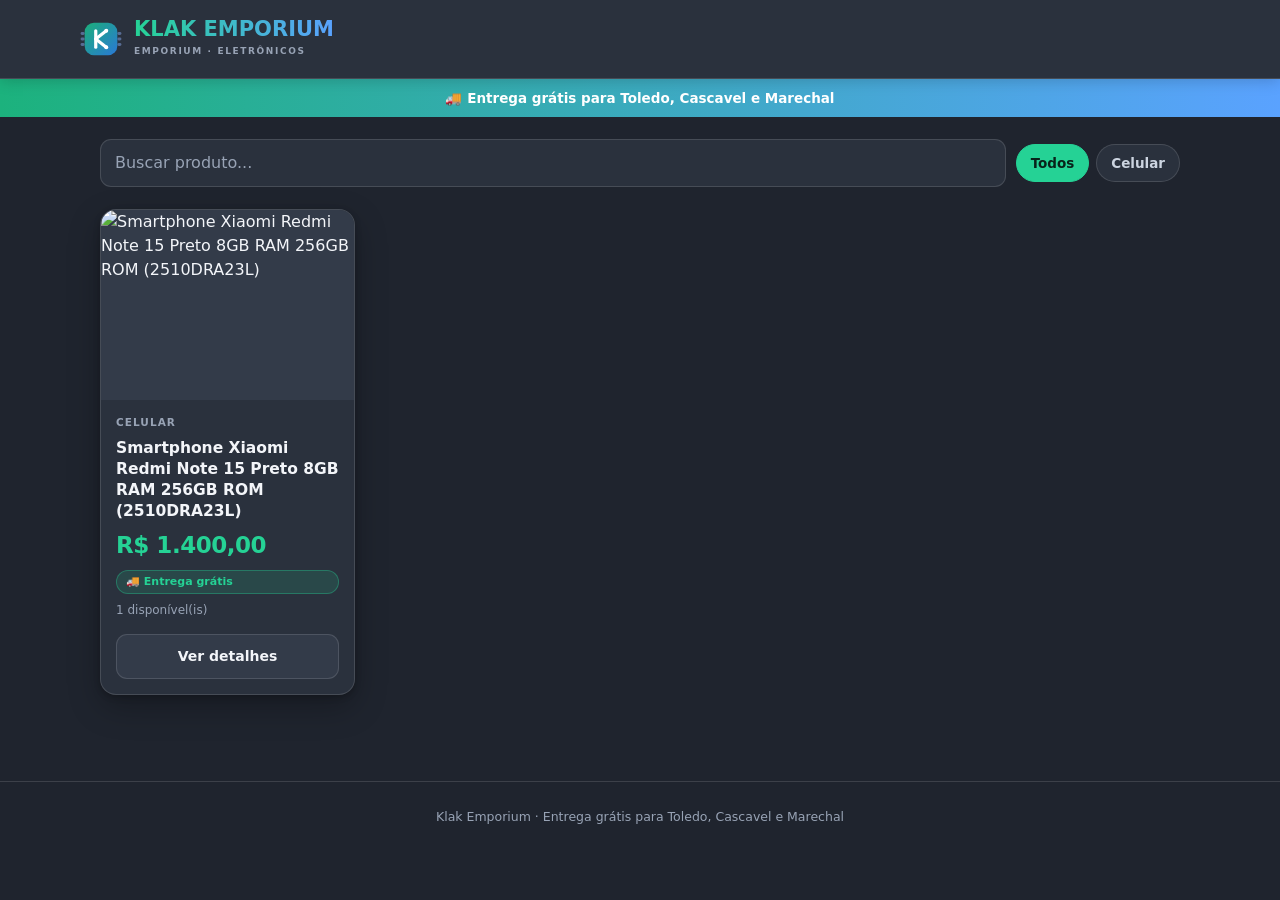
==== vitrine.html @ 5bde72e8 "Add files via upload" ====
<!DOCTYPE html>
<html lang="pt-BR"><head><meta charset="UTF-8">
<meta name="viewport" content="width=device-width,initial-scale=1">
<title>Klak Emporium</title>
<meta name="description" content="">
<link rel="icon" type="image/svg+xml" href="data:image/svg+xml,%3Csvg xmlns='http://www.w3.org/2000/svg' viewBox='0 0 72 72'%3E%3Cdefs%3E%3ClinearGradient id='g' x1='0' y1='0' x2='1' y2='1'%3E%3Cstop offset='0' stop-color='%231baf7a'/%3E%3Cstop offset='1' stop-color='%232a78d6'/%3E%3C/linearGradient%3E%3C/defs%3E%3Crect x='4' y='4' width='64' height='64' rx='18' fill='url(%23g)'/%3E%3Cg stroke='%23fff' stroke-width='6' stroke-linecap='round' fill='none'%3E%3Cpath d='M26 20 V52'/%3E%3Cpath d='M26 36 L46 20'/%3E%3Cpath d='M26 36 L46 52'/%3E%3C/g%3E%3Ccircle cx='46' cy='20' r='4' fill='%23fff'/%3E%3Ccircle cx='46' cy='52' r='4' fill='%23fff'/%3E%3C/svg%3E">
<style>
:root{--bg:#1f242e;--surf:#2a313d;--surf2:#333b49;--ink:#f3f5f9;--ink2:#ccd4e0;--muted:#98a3b5;
--bd:rgba(255,255,255,.13);--brand:#25d295;--brand2:#1cb27d;--accent:#5aa2ff;--sh:0 2px 6px rgba(0,0,0,.22),0 12px 32px rgba(0,0,0,.26)}
*{box-sizing:border-box}
body{margin:0;font-family:system-ui,-apple-system,"Segoe UI",Roboto,sans-serif;background:var(--bg);color:var(--ink);line-height:1.5}
a{color:inherit}
header{background:var(--surf);border-bottom:1px solid var(--bd);padding:18px 20px;position:sticky;top:0;z-index:9;box-shadow:0 2px 14px rgba(0,0,0,.18)}
.hwrap{max-width:1120px;margin:0 auto;display:flex;align-items:center;gap:13px;flex-wrap:wrap}
.brand{display:flex;align-items:center;gap:12px;cursor:pointer}
.kname{font-size:21px;font-weight:800;background:linear-gradient(90deg,var(--brand),var(--accent));-webkit-background-clip:text;background-clip:text;color:transparent;line-height:1}
.ktag{font-size:9px;letter-spacing:.18em;color:var(--muted);font-weight:700;margin-top:5px}
.slogan{color:var(--muted);font-size:14px;margin-left:auto}
.ship{background:linear-gradient(90deg,var(--brand2),var(--accent));color:#fff;text-align:center;font-size:13.5px;font-weight:700;padding:9px 16px}
.tools{max-width:1120px;margin:22px auto 0;padding:0 20px;display:flex;gap:10px;flex-wrap:wrap;align-items:center}
#q{flex:1;min-width:200px;padding:11px 14px;border-radius:11px;border:1px solid var(--bd);background:var(--surf);color:var(--ink);font:inherit}
#q::placeholder{color:var(--muted)}
.chips{display:flex;gap:7px;flex-wrap:wrap}
.chip{padding:8px 14px;border-radius:999px;border:1px solid var(--bd);background:var(--surf);color:var(--ink2);font:inherit;font-size:13.5px;font-weight:600;cursor:pointer}
.chip:hover{background:var(--surf2)}
.chip.active{background:var(--brand);border-color:var(--brand);color:#08231a}
main{max-width:1120px;margin:0 auto;padding:22px 20px 60px}
.grid{display:grid;grid-template-columns:repeat(auto-fill,minmax(250px,1fr));gap:20px}
.card{background:var(--surf);border:1px solid var(--bd);border-radius:16px;overflow:hidden;box-shadow:var(--sh);display:flex;flex-direction:column;cursor:pointer;transition:transform .13s,box-shadow .13s,border-color .13s}
.card:hover{transform:translateY(-4px);border-color:var(--brand);box-shadow:0 16px 44px rgba(0,0,0,.34)}
.media{aspect-ratio:4/3;background:var(--surf2);display:grid;place-items:center;overflow:hidden}
.media img{width:100%;height:100%;object-fit:cover}.media .ph{font-size:52px;opacity:.45}
.body{padding:15px;display:flex;flex-direction:column;gap:7px;flex:1}
.cat{font-size:10.5px;font-weight:800;letter-spacing:.1em;text-transform:uppercase;color:var(--muted)}
.card h2{font-size:15.5px;margin:0;font-weight:700;line-height:1.35}
.price{font-size:23px;font-weight:800;color:var(--brand);letter-spacing:-.02em}
.tagfree{display:inline-block;font-size:11px;font-weight:800;color:var(--brand);background:rgba(37,210,149,.14);border:1px solid rgba(37,210,149,.35);padding:3px 9px;border-radius:999px}
.stock{font-size:12px;color:var(--muted)}
.cta{display:block;margin:0 15px 15px;padding:11px;border-radius:11px;background:var(--surf2);border:1px solid var(--bd);color:var(--ink);text-align:center;font-weight:700;font-size:14px}
.none{text-align:center;color:var(--muted);padding:50px 20px;display:none}
.back{background:none;border:none;color:var(--ink2);font:inherit;font-size:14px;font-weight:600;cursor:pointer;padding:8px 0;margin-bottom:12px;display:flex;align-items:center;gap:7px}
.back:hover{color:var(--brand)}
.detail{display:grid;grid-template-columns:1.05fr .95fr;gap:34px;align-items:start}
@media(max-width:820px){.detail{grid-template-columns:1fr;gap:22px}}
.gal .big{background:var(--surf);border:1px solid var(--bd);border-radius:16px;overflow:hidden;aspect-ratio:1;display:grid;place-items:center}
.gal .big img{width:100%;height:100%;object-fit:contain}
.gal .big .ph{font-size:88px;opacity:.4}
.thumbs{display:flex;gap:9px;margin-top:11px;flex-wrap:wrap}
.thumbs img{width:66px;height:66px;object-fit:cover;border-radius:10px;border:2px solid transparent;cursor:pointer;background:var(--surf2)}
.thumbs img.on{border-color:var(--brand)}
.info h1{font-size:25px;margin:0 0 6px;line-height:1.25;letter-spacing:-.01em}
.info .pbox{background:var(--surf);border:1px solid var(--bd);border-radius:16px;padding:20px;margin:16px 0}
.info .big-price{font-size:36px;font-weight:800;color:var(--brand);letter-spacing:-.02em;line-height:1}
.info .desc{color:var(--ink2);white-space:pre-wrap;font-size:15px}
.wa{display:flex;align-items:center;justify-content:center;gap:9px;width:100%;margin-top:14px;padding:15px;border-radius:13px;background:var(--brand);color:#08231a;text-decoration:none;font-weight:800;font-size:16px;border:none;cursor:pointer}
.wa:hover{background:var(--brand2);color:#fff}
.share{width:100%;margin-top:9px;padding:11px;border-radius:11px;background:var(--surf2);border:1px solid var(--bd);color:var(--ink2);font:inherit;font-weight:700;font-size:13.5px;cursor:pointer}
.share:hover{color:var(--ink)}
.vid{margin-top:18px;border-radius:14px;overflow:hidden;background:#000;aspect-ratio:16/9}
.vid iframe,.vid video{width:100%;height:100%;border:0;display:block}
.secttl{font-size:12px;font-weight:800;letter-spacing:.1em;text-transform:uppercase;color:var(--muted);margin:22px 0 8px}
footer{text-align:center;color:var(--muted);font-size:12.5px;padding:26px 20px 40px;border-top:1px solid var(--bd);margin-top:26px}
.hide{display:none!important}
</style></head><body>
<header><div class="hwrap"><div class="brand" onclick="location.hash=''"><svg viewBox="0 0 72 72" width="42" height="42" aria-hidden="true"><defs><linearGradient id="kg" x1="0" y1="0" x2="1" y2="1"><stop offset="0" stop-color="#1baf7a"/><stop offset="1" stop-color="#2a78d6"/></linearGradient></defs><g fill="#8fb4ff" opacity=".45"><rect x="1" y="24" width="7" height="5" rx="2.5"/><rect x="1" y="33.5" width="7" height="5" rx="2.5"/><rect x="1" y="43" width="7" height="5" rx="2.5"/><rect x="64" y="24" width="7" height="5" rx="2.5"/><rect x="64" y="33.5" width="7" height="5" rx="2.5"/><rect x="64" y="43" width="7" height="5" rx="2.5"/></g><rect x="8" y="8" width="56" height="56" rx="16" fill="url(#kg)"/><g stroke="#fff" stroke-width="5.5" stroke-linecap="round" fill="none"><path d="M27 22 V50"/><path d="M27 36 L45 22"/><path d="M27 36 L45 50"/></g><circle cx="45" cy="22" r="3.4" fill="#fff"/><circle cx="45" cy="50" r="3.4" fill="#fff"/></svg><div><div class="kname">KLAK EMPORIUM</div><div class="ktag">EMPORIUM · ELETRÔNICOS</div></div></div></div></header>
<div class="ship">🚚 Entrega grátis para Toledo, Cascavel e Marechal</div>
<div class="tools" id="tools"><input id="q" type="search" placeholder="Buscar produto..."><div class="chips" id="chips"></div></div>
<main><div id="home"><div class="grid" id="grid"></div><div class="none" id="none">Nenhum produto encontrado.</div></div><div id="detail" class="hide"></div></main>
<footer>Klak Emporium · Entrega grátis para Toledo, Cascavel e Marechal</footer>
<script>
var P=[{"id":"prod_mtkcmu7b9oza30","n":"Smartphone Xiaomi Redmi Note 15 Preto 8GB RAM 256GB ROM (2510DRA23L)","c":"Celular","pr":1400,"d":"• Redmi Note 15 4G","im":["https://m.media-amazon.com/images/I/61XgofTTv1L.jpg","https://m.media-amazon.com/images/I/415mBguZF6L.jpg","https://m.media-amazon.com/images/I/61we00Sj7PL.jpg","https://m.media-amazon.com/images/I/411yfT9KSmL.jpg","https://m.media-amazon.com/images/I/61ZadsoZqtL.jpg","https://m.media-amazon.com/images/I/41XESIXseVL.jpg","https://m.media-amazon.com/images/G/32/br-events/2026/9do9/DO/HP/VD78_DO_9do9_SWM2_400x39.jpg","https://m.media-amazon.com/images/S/al-na-9d5791cf-3faf/e3919b74-92c9-4b52-bf8d-f9290f7a86f1.jpeg","https://m.media-amazon.com/images/S/al-na-9d5791cf-3faf/05f9daf4-0621-4fd4-b79f-be058553b303.png","https://m.media-amazon.com/images/I/41XSH21Uw5L.jpg"],"v":"","e":1,"fg":true,"ic":"📱"}];
var ZAP="5545998309108", CATS=["Celular"], SHOWSTOCK=true, FREETXT="Entrega grátis para Toledo, Cascavel e Marechal";
function esc(s){return String(s==null?"":s).replace(/&/g,"&amp;").replace(/</g,"&lt;").replace(/>/g,"&gt;").replace(/"/g,"&quot;");}
function brl(v){return "R$ "+Number(v).toLocaleString("pt-BR",{minimumFractionDigits:2,maximumFractionDigits:2});}
var q=document.getElementById("q"),grid=document.getElementById("grid"),none=document.getElementById("none"),
  home=document.getElementById("home"),detail=document.getElementById("detail"),tools=document.getElementById("tools"),chips=document.getElementById("chips");
var filtro="all";
chips.innerHTML=["all"].concat(CATS).map(function(c){return '<button class="chip'+(c==="all"?" active":"")+'" data-f="'+esc(c)+'">'+(c==="all"?"Todos":esc(c))+'</button>';}).join("");
function cardHTML(p){
  var media=p.im.length?'<img src="'+p.im[0]+'" alt="'+esc(p.n)+'" loading="lazy">':'<div class="ph">'+p.ic+'</div>';
  return '<article class="card" data-id="'+p.id+'"><div class="media">'+media+'</div><div class="body">'+
    '<span class="cat">'+esc(p.c)+'</span><h2>'+esc(p.n)+'</h2>'+
    '<div class="price">'+(p.pr?brl(p.pr):"Consulte")+'</div>'+
    (p.fg&&FREETXT?'<span class="tagfree">🚚 Entrega grátis</span>':"")+
    (SHOWSTOCK?'<div class="stock">'+p.e+' disponível(is)</div>':"")+
  '</div><div class="cta">Ver detalhes</div></article>';
}
function renderHome(){
  var t=(q.value||"").toLowerCase().trim(), n=0, out="";
  P.forEach(function(p){ var ok=(filtro==="all"||p.c===filtro)&&(!t||(p.n+" "+p.d).toLowerCase().indexOf(t)>=0); if(ok){out+=cardHTML(p);n++;} });
  grid.innerHTML=out; none.style.display=n?"none":"block";
}
function waLink(p){
  var msg="Olá! Tenho interesse no produto: "+p.n+(p.pr?" ("+brl(p.pr)+")":"");
  try{ msg+="\n"+location.href.split("#")[0]+"#p="+p.id; }catch(e){}
  return ZAP?("https://wa.me/"+ZAP+"?text="+encodeURIComponent(msg)):"";
}
function videoHTML(v){
  if(!v) return "";
  var yt=v.match(/(?:youtu\.be\/|youtube\.com\/(?:watch\?v=|embed\/|shorts\/))([\w-]{11})/);
  if(yt) return '<div class="vid"><iframe src="https://www.youtube.com/embed/'+yt[1]+'" allowfullscreen loading="lazy"></iframe></div>';
  if(/\.(mp4|webm|ogg)(\?|$)/i.test(v)) return '<div class="vid"><video src="'+esc(v)+'" controls></video></div>';
  return '<p><a href="'+esc(v)+'" target="_blank" rel="noopener">▶ Ver vídeo do produto</a></p>';
}
function renderDetail(p){
  var main=p.im.length?'<img id="mainimg" src="'+p.im[0]+'" alt="'+esc(p.n)+'">':'<div class="ph">'+p.ic+'</div>';
  var th=p.im.length>1?'<div class="thumbs">'+p.im.map(function(s,i){return '<img src="'+s+'" data-i="'+i+'" class="'+(i?"":"on")+'" alt="foto '+(i+1)+'">';}).join("")+'</div>':"";
  var wl=waLink(p);
  detail.innerHTML='<button class="back" id="back">← Voltar para a loja</button><div class="detail">'+
    '<div class="gal"><div class="big">'+main+'</div>'+th+'</div>'+
    '<div class="info"><span class="cat">'+esc(p.c)+'</span><h1>'+esc(p.n)+'</h1>'+
      '<div class="pbox"><div class="big-price">'+(p.pr?brl(p.pr):"Consulte o preço")+'</div>'+
        (p.fg&&FREETXT?'<div style="margin-top:10px"><span class="tagfree">🚚 '+esc(FREETXT)+'</span></div>':"")+
        (SHOWSTOCK?'<div class="stock" style="margin-top:8px">'+p.e+' unidade(s) disponível(is)</div>':"")+
        (wl?'<a class="wa" href="'+wl+'" target="_blank" rel="noopener">💬 Falar no WhatsApp</a>':"")+
        '<button class="share" id="share">🔗 Copiar link deste produto</button>'+
      '</div>'+
      (p.d?'<div class="secttl">Descrição</div><div class="desc">'+esc(p.d)+'</div>':"")+
      videoHTML(p.v)+
    '</div></div>';
  home.classList.add("hide"); tools.classList.add("hide"); detail.classList.remove("hide");
  document.getElementById("back").onclick=function(){ location.hash=""; };
  var sh=document.getElementById("share");
  if(sh) sh.onclick=function(){ var u=location.href; if(navigator.clipboard&&navigator.clipboard.writeText){navigator.clipboard.writeText(u);} sh.textContent="✓ Link copiado!"; setTimeout(function(){sh.textContent="🔗 Copiar link deste produto";},1800); };
  [].forEach.call(detail.querySelectorAll(".thumbs img"),function(im){ im.onclick=function(){ document.getElementById("mainimg").src=im.src; [].forEach.call(detail.querySelectorAll(".thumbs img"),function(x){x.classList.remove("on");}); im.classList.add("on"); }; });
  window.scrollTo(0,0);
}
function route(){
  var m=(location.hash||"").match(/p=([\w-]+)/);
  if(m){ var p=P.filter(function(x){return x.id===m[1];})[0]; if(p){ renderDetail(p); return; } }
  detail.classList.add("hide"); home.classList.remove("hide"); tools.classList.remove("hide"); renderHome();
}
grid.addEventListener("click",function(e){ var c=e.target.closest?e.target.closest(".card"):null; if(c) location.hash="p="+c.dataset.id; });
q.addEventListener("input",renderHome);
chips.addEventListener("click",function(e){ if(e.target.classList.contains("chip")){ [].forEach.call(chips.children,function(x){x.classList.remove("active");}); e.target.classList.add("active"); filtro=e.target.dataset.f; renderHome(); } });
window.addEventListener("hashchange",route);
route();
</script></body></html>
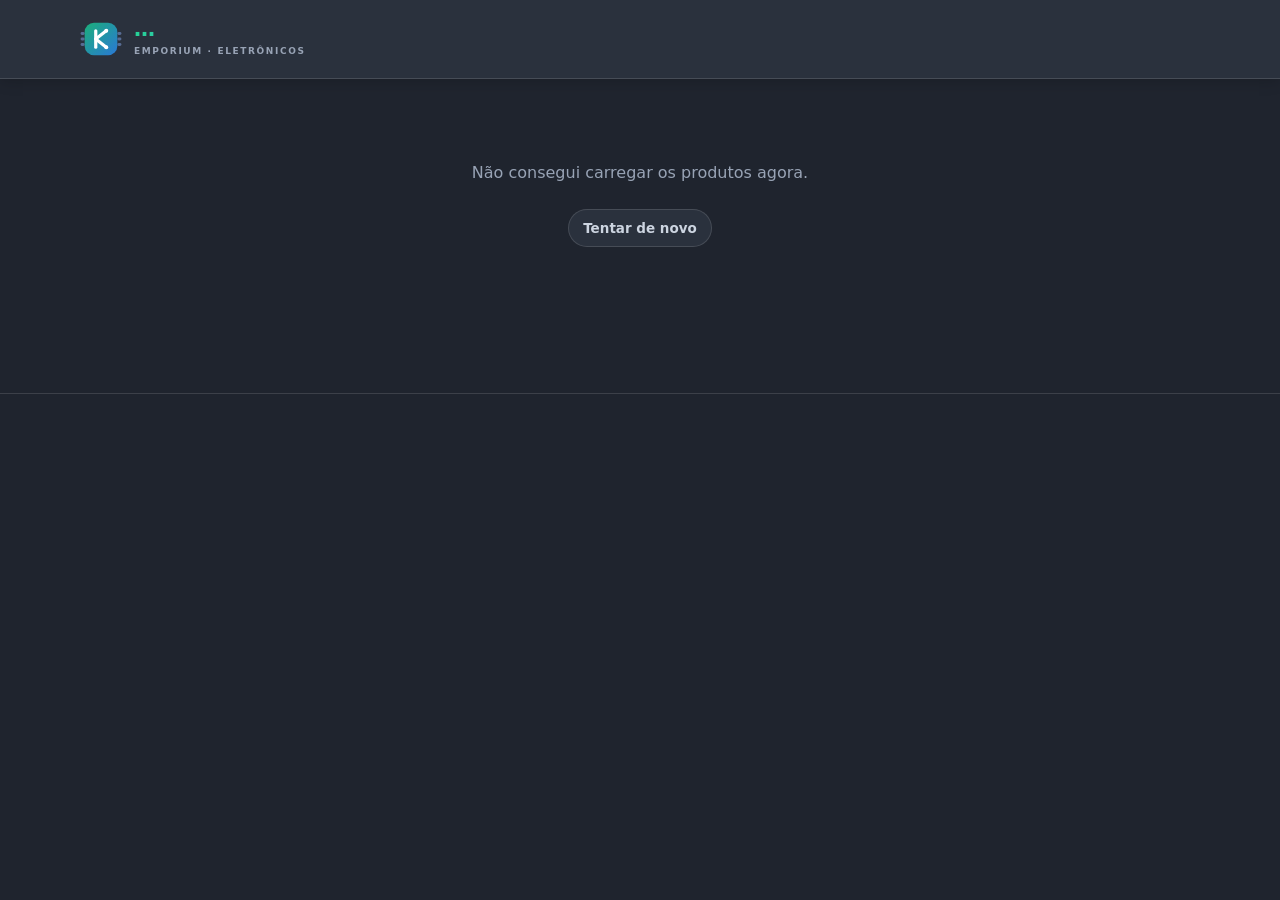
==== commit ff50ecea: "Add files via upload" ====
--- a/vitrine.html
+++ b/vitrine.html
@@ -2,7 +2,6 @@
 <html lang="pt-BR"><head><meta charset="UTF-8">
 <meta name="viewport" content="width=device-width,initial-scale=1">
 <title>Klak Emporium</title>
-<meta name="description" content="">
 <link rel="icon" type="image/svg+xml" href="data:image/svg+xml,%3Csvg xmlns='http://www.w3.org/2000/svg' viewBox='0 0 72 72'%3E%3Cdefs%3E%3ClinearGradient id='g' x1='0' y1='0' x2='1' y2='1'%3E%3Cstop offset='0' stop-color='%231baf7a'/%3E%3Cstop offset='1' stop-color='%232a78d6'/%3E%3C/linearGradient%3E%3C/defs%3E%3Crect x='4' y='4' width='64' height='64' rx='18' fill='url(%23g)'/%3E%3Cg stroke='%23fff' stroke-width='6' stroke-linecap='round' fill='none'%3E%3Cpath d='M26 20 V52'/%3E%3Cpath d='M26 36 L46 20'/%3E%3Cpath d='M26 36 L46 52'/%3E%3C/g%3E%3Ccircle cx='46' cy='20' r='4' fill='%23fff'/%3E%3Ccircle cx='46' cy='52' r='4' fill='%23fff'/%3E%3C/svg%3E">
 <style>
 :root{--bg:#1f242e;--surf:#2a313d;--surf2:#333b49;--ink:#f3f5f9;--ink2:#ccd4e0;--muted:#98a3b5;
@@ -37,7 +36,7 @@
 .tagfree{display:inline-block;font-size:11px;font-weight:800;color:var(--brand);background:rgba(37,210,149,.14);border:1px solid rgba(37,210,149,.35);padding:3px 9px;border-radius:999px}
 .stock{font-size:12px;color:var(--muted)}
 .cta{display:block;margin:0 15px 15px;padding:11px;border-radius:11px;background:var(--surf2);border:1px solid var(--bd);color:var(--ink);text-align:center;font-weight:700;font-size:14px}
-.none{text-align:center;color:var(--muted);padding:50px 20px;display:none}
+.aviso{text-align:center;color:var(--muted);padding:60px 20px}
 .back{background:none;border:none;color:var(--ink2);font:inherit;font-size:14px;font-weight:600;cursor:pointer;padding:8px 0;margin-bottom:12px;display:flex;align-items:center;gap:7px}
 .back:hover{color:var(--brand)}
 .detail{display:grid;grid-template-columns:1.05fr .95fr;gap:34px;align-items:start}
@@ -55,45 +54,45 @@
 .wa{display:flex;align-items:center;justify-content:center;gap:9px;width:100%;margin-top:14px;padding:15px;border-radius:13px;background:var(--brand);color:#08231a;text-decoration:none;font-weight:800;font-size:16px;border:none;cursor:pointer}
 .wa:hover{background:var(--brand2);color:#fff}
 .share{width:100%;margin-top:9px;padding:11px;border-radius:11px;background:var(--surf2);border:1px solid var(--bd);color:var(--ink2);font:inherit;font-weight:700;font-size:13.5px;cursor:pointer}
-.share:hover{color:var(--ink)}
 .vid{margin-top:18px;border-radius:14px;overflow:hidden;background:#000;aspect-ratio:16/9}
 .vid iframe,.vid video{width:100%;height:100%;border:0;display:block}
 .secttl{font-size:12px;font-weight:800;letter-spacing:.1em;text-transform:uppercase;color:var(--muted);margin:22px 0 8px}
 footer{text-align:center;color:var(--muted);font-size:12.5px;padding:26px 20px 40px;border-top:1px solid var(--bd);margin-top:26px}
 .hide{display:none!important}
 </style></head><body>
-<header><div class="hwrap"><div class="brand" onclick="location.hash=''"><svg viewBox="0 0 72 72" width="42" height="42" aria-hidden="true"><defs><linearGradient id="kg" x1="0" y1="0" x2="1" y2="1"><stop offset="0" stop-color="#1baf7a"/><stop offset="1" stop-color="#2a78d6"/></linearGradient></defs><g fill="#8fb4ff" opacity=".45"><rect x="1" y="24" width="7" height="5" rx="2.5"/><rect x="1" y="33.5" width="7" height="5" rx="2.5"/><rect x="1" y="43" width="7" height="5" rx="2.5"/><rect x="64" y="24" width="7" height="5" rx="2.5"/><rect x="64" y="33.5" width="7" height="5" rx="2.5"/><rect x="64" y="43" width="7" height="5" rx="2.5"/></g><rect x="8" y="8" width="56" height="56" rx="16" fill="url(#kg)"/><g stroke="#fff" stroke-width="5.5" stroke-linecap="round" fill="none"><path d="M27 22 V50"/><path d="M27 36 L45 22"/><path d="M27 36 L45 50"/></g><circle cx="45" cy="22" r="3.4" fill="#fff"/><circle cx="45" cy="50" r="3.4" fill="#fff"/></svg><div><div class="kname">KLAK EMPORIUM</div><div class="ktag">EMPORIUM · ELETRÔNICOS</div></div></div></div></header>
-<div class="ship">🚚 Entrega grátis para Toledo, Cascavel e Marechal</div>
-<div class="tools" id="tools"><input id="q" type="search" placeholder="Buscar produto..."><div class="chips" id="chips"></div></div>
-<main><div id="home"><div class="grid" id="grid"></div><div class="none" id="none">Nenhum produto encontrado.</div></div><div id="detail" class="hide"></div></main>
-<footer>Klak Emporium · Entrega grátis para Toledo, Cascavel e Marechal</footer>
+<header><div class="hwrap"><div class="brand" onclick="location.hash=''"><svg viewBox="0 0 72 72" width="42" height="42" aria-hidden="true"><defs><linearGradient id="kg" x1="0" y1="0" x2="1" y2="1"><stop offset="0" stop-color="#1baf7a"/><stop offset="1" stop-color="#2a78d6"/></linearGradient></defs><g fill="#8fb4ff" opacity=".45"><rect x="1" y="24" width="7" height="5" rx="2.5"/><rect x="1" y="33.5" width="7" height="5" rx="2.5"/><rect x="1" y="43" width="7" height="5" rx="2.5"/><rect x="64" y="24" width="7" height="5" rx="2.5"/><rect x="64" y="33.5" width="7" height="5" rx="2.5"/><rect x="64" y="43" width="7" height="5" rx="2.5"/></g><rect x="8" y="8" width="56" height="56" rx="16" fill="url(#kg)"/><g stroke="#fff" stroke-width="5.5" stroke-linecap="round" fill="none"><path d="M27 22 V50"/><path d="M27 36 L45 22"/><path d="M27 36 L45 50"/></g><circle cx="45" cy="22" r="3.4" fill="#fff"/><circle cx="45" cy="50" r="3.4" fill="#fff"/></svg><div><div class="kname" id="lojaNome">…</div><div class="ktag">EMPORIUM · ELETRÔNICOS</div></div></div><div class="slogan" id="slogan"></div></div></header>
+<div class="ship hide" id="ship"></div>
+<div class="tools hide" id="tools"><input id="q" type="search" placeholder="Buscar produto..."><div class="chips" id="chips"></div></div>
+<main><div id="carregando" class="aviso">Carregando produtos…</div>
+<div id="home" class="hide"><div class="grid" id="grid"></div><div class="aviso hide" id="none">Nenhum produto encontrado.</div></div>
+<div id="detail" class="hide"></div></main>
+<footer id="rodape"></footer>
 <script>
-var P=[{"id":"prod_mtkcmu7b9oza30","n":"Smartphone Xiaomi Redmi Note 15 Preto 8GB RAM 256GB ROM (2510DRA23L)","c":"Celular","pr":1400,"d":"• Redmi Note 15 4G","im":["https://m.media-amazon.com/images/I/61XgofTTv1L.jpg","https://m.media-amazon.com/images/I/415mBguZF6L.jpg","https://m.media-amazon.com/images/I/61we00Sj7PL.jpg","https://m.media-amazon.com/images/I/411yfT9KSmL.jpg","https://m.media-amazon.com/images/I/61ZadsoZqtL.jpg","https://m.media-amazon.com/images/I/41XESIXseVL.jpg","https://m.media-amazon.com/images/G/32/br-events/2026/9do9/DO/HP/VD78_DO_9do9_SWM2_400x39.jpg","https://m.media-amazon.com/images/S/al-na-9d5791cf-3faf/e3919b74-92c9-4b52-bf8d-f9290f7a86f1.jpeg","https://m.media-amazon.com/images/S/al-na-9d5791cf-3faf/05f9daf4-0621-4fd4-b79f-be058553b303.png","https://m.media-amazon.com/images/I/41XSH21Uw5L.jpg"],"v":"","e":1,"fg":true,"ic":"📱"}];
-var ZAP="5545998309108", CATS=["Celular"], SHOWSTOCK=true, FREETXT="Entrega grátis para Toledo, Cascavel e Marechal";
+var API="https://bjyjtokmtkqtpdpfnlcb.supabase.co", KEY="sb_publishable_UPia2wVbWJXcSjS_ln9Nhg_Wxf0-_bS", DONO="24ac80f6-7db7-4e28-bacf-5182b6f79a3f";
+var P=[], LOJA={}, filtro="all", CATS=[];
 function esc(s){return String(s==null?"":s).replace(/&/g,"&amp;").replace(/</g,"&lt;").replace(/>/g,"&gt;").replace(/"/g,"&quot;");}
 function brl(v){return "R$ "+Number(v).toLocaleString("pt-BR",{minimumFractionDigits:2,maximumFractionDigits:2});}
 var q=document.getElementById("q"),grid=document.getElementById("grid"),none=document.getElementById("none"),
-  home=document.getElementById("home"),detail=document.getElementById("detail"),tools=document.getElementById("tools"),chips=document.getElementById("chips");
-var filtro="all";
-chips.innerHTML=["all"].concat(CATS).map(function(c){return '<button class="chip'+(c==="all"?" active":"")+'" data-f="'+esc(c)+'">'+(c==="all"?"Todos":esc(c))+'</button>';}).join("");
+  home=document.getElementById("home"),detail=document.getElementById("detail"),tools=document.getElementById("tools"),
+  chips=document.getElementById("chips"),carregando=document.getElementById("carregando");
 function cardHTML(p){
   var media=p.im.length?'<img src="'+p.im[0]+'" alt="'+esc(p.n)+'" loading="lazy">':'<div class="ph">'+p.ic+'</div>';
   return '<article class="card" data-id="'+p.id+'"><div class="media">'+media+'</div><div class="body">'+
     '<span class="cat">'+esc(p.c)+'</span><h2>'+esc(p.n)+'</h2>'+
     '<div class="price">'+(p.pr?brl(p.pr):"Consulte")+'</div>'+
-    (p.fg&&FREETXT?'<span class="tagfree">🚚 Entrega grátis</span>':"")+
-    (SHOWSTOCK?'<div class="stock">'+p.e+' disponível(is)</div>':"")+
+    (p.fg&&LOJA.entrega?'<span class="tagfree">🚚 Entrega grátis</span>':"")+
+    '<div class="stock">'+p.e+' disponível(is)</div>'+
   '</div><div class="cta">Ver detalhes</div></article>';
 }
 function renderHome(){
   var t=(q.value||"").toLowerCase().trim(), n=0, out="";
   P.forEach(function(p){ var ok=(filtro==="all"||p.c===filtro)&&(!t||(p.n+" "+p.d).toLowerCase().indexOf(t)>=0); if(ok){out+=cardHTML(p);n++;} });
-  grid.innerHTML=out; none.style.display=n?"none":"block";
+  grid.innerHTML=out; none.classList.toggle("hide", n>0);
 }
 function waLink(p){
   var msg="Olá! Tenho interesse no produto: "+p.n+(p.pr?" ("+brl(p.pr)+")":"");
   try{ msg+="\n"+location.href.split("#")[0]+"#p="+p.id; }catch(e){}
-  return ZAP?("https://wa.me/"+ZAP+"?text="+encodeURIComponent(msg)):"";
+  return LOJA.whatsapp?("https://wa.me/"+LOJA.whatsapp+"?text="+encodeURIComponent(msg)):"";
 }
 function videoHTML(v){
   if(!v) return "";
@@ -110,8 +109,8 @@
     '<div class="gal"><div class="big">'+main+'</div>'+th+'</div>'+
     '<div class="info"><span class="cat">'+esc(p.c)+'</span><h1>'+esc(p.n)+'</h1>'+
       '<div class="pbox"><div class="big-price">'+(p.pr?brl(p.pr):"Consulte o preço")+'</div>'+
-        (p.fg&&FREETXT?'<div style="margin-top:10px"><span class="tagfree">🚚 '+esc(FREETXT)+'</span></div>':"")+
-        (SHOWSTOCK?'<div class="stock" style="margin-top:8px">'+p.e+' unidade(s) disponível(is)</div>':"")+
+        (p.fg&&LOJA.entrega?'<div style="margin-top:10px"><span class="tagfree">🚚 '+esc(LOJA.entrega)+'</span></div>':"")+
+        '<div class="stock" style="margin-top:8px">'+p.e+' unidade(s) disponível(is)</div>'+
         (wl?'<a class="wa" href="'+wl+'" target="_blank" rel="noopener">💬 Falar no WhatsApp</a>':"")+
         '<button class="share" id="share">🔗 Copiar link deste produto</button>'+
       '</div>'+
@@ -132,7 +131,26 @@
 }
 grid.addEventListener("click",function(e){ var c=e.target.closest?e.target.closest(".card"):null; if(c) location.hash="p="+c.dataset.id; });
 q.addEventListener("input",renderHome);
-chips.addEventListener("click",function(e){ if(e.target.classList.contains("chip")){ [].forEach.call(chips.children,function(x){x.classList.remove("active");}); e.target.classList.add("active"); filtro=e.target.dataset.f; renderHome(); } });
+chips.addEventListener("click",function(e){ if(e.target.classList.contains("chip")){ [].forEach.call(chips.children,function(x){x.classList.remove("active")}); e.target.classList.add("active"); filtro=e.target.dataset.f; renderHome(); } });
 window.addEventListener("hashchange",route);
-route();
+function iniciar(){
+  fetch(API+"/rest/v1/vitrine_publica?select=loja,produtos&dono=eq."+DONO, { headers:{ apikey:KEY, Authorization:"Bearer "+KEY } })
+   .then(function(r){ if(!r.ok) throw new Error("HTTP "+r.status); return r.json(); })
+   .then(function(rows){
+     var row = rows && rows[0];
+     if(!row){ carregando.textContent="A loja ainda não tem produtos publicados."; return; }
+     LOJA = row.loja||{}; P = row.produtos||[];
+     document.getElementById("lojaNome").textContent=(LOJA.nome||"Klak Emporium").toUpperCase();
+     document.getElementById("slogan").textContent=LOJA.slogan||"";
+     document.title = LOJA.nome||"Klak Emporium";
+     if(LOJA.entrega){ var sp=document.getElementById("ship"); sp.textContent="🚚 "+LOJA.entrega; sp.classList.remove("hide"); }
+     document.getElementById("rodape").textContent=(LOJA.nome||"")+(LOJA.entrega?" · "+LOJA.entrega:"");
+     CATS=[]; P.forEach(function(p){ if(p.c&&CATS.indexOf(p.c)<0) CATS.push(p.c); });
+     chips.innerHTML=["all"].concat(CATS).map(function(c){return '<button class="chip'+(c==="all"?" active":"")+'" data-f="'+esc(c)+'">'+(c==="all"?"Todos":esc(c))+'</button>';}).join("");
+     carregando.classList.add("hide");
+     route();
+   })
+   .catch(function(e){ carregando.innerHTML="Não consegui carregar os produtos agora.<br><br><button class=\"chip\" onclick=\"location.reload()\">Tentar de novo</button>"; });
+}
+iniciar();
 </script></body></html>
